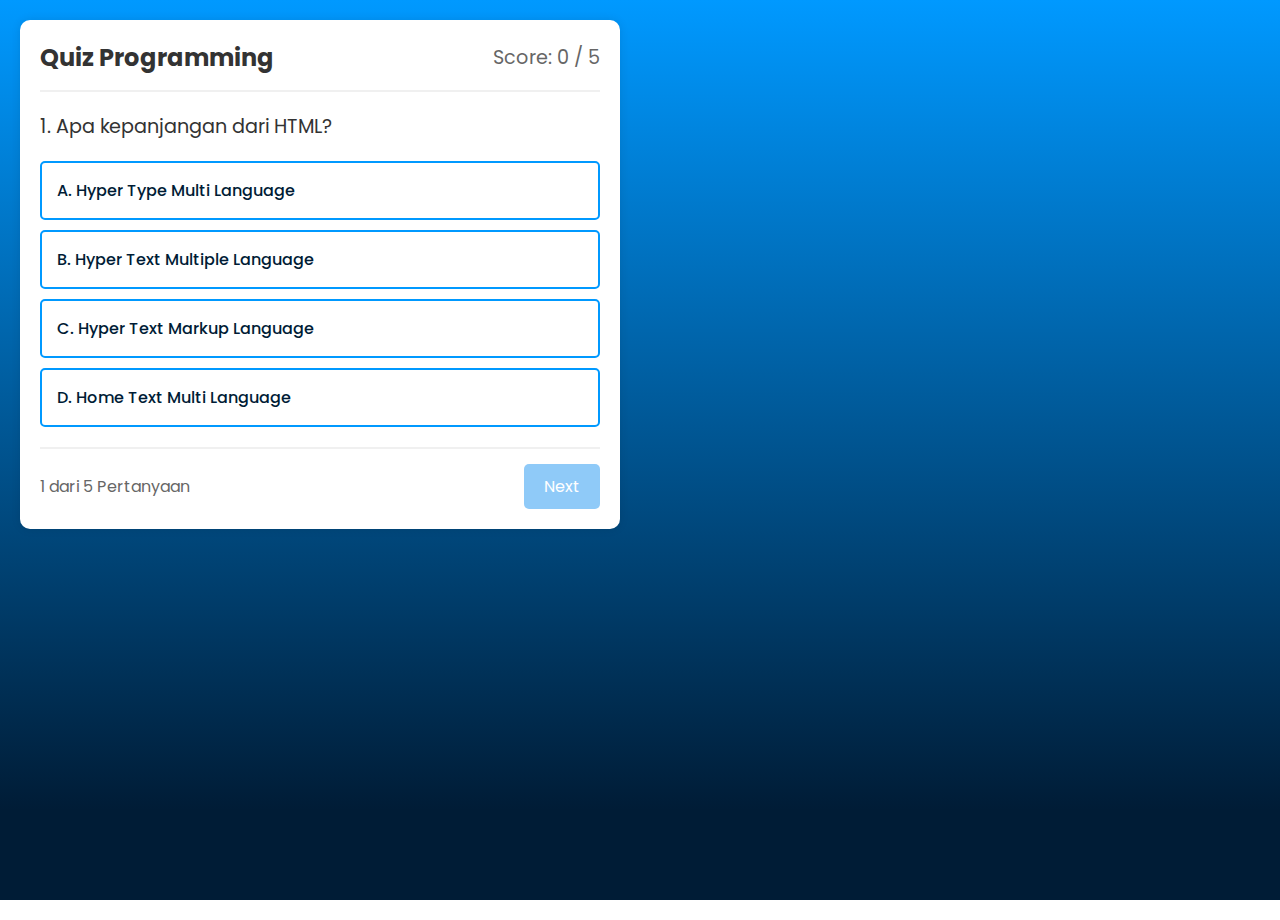
==== quiz.html @ 57198122 "bal" ====
<!DOCTYPE html>
<html lang="en">
<head>
    <meta charset="UTF-8">
    <meta name="viewport" content="width=device-width, initial-scale=1.0">
    <title>Quiz Website</title>
    <link rel="stylesheet" href="style.css">
</head>
<body>
    <div class="quiz-container">
        <div class="quiz-header">
            <h2 class="quiz-title">Quiz Programming</h2>
            <div class="score">Score: <span id="score">0</span> / 5</div>
        </div>
        
        <div id="question-text" class="question">
            <!-- Question will be inserted here -->
        </div>
        
        <div class="options">
            <div class="option" onclick="selectAnswer(this, 'A')" data-answer="A"></div>
            <div class="option" onclick="selectAnswer(this, 'B')" data-answer="B"></div>
            <div class="option" onclick="selectAnswer(this, 'C')" data-answer="C"></div>
            <div class="option" onclick="selectAnswer(this, 'D')" data-answer="D"></div>
        </div>

        <div class="quiz-footer">
            <div id="question-counter">1 dari 5 Pertanyaan</div>
            <div class="button-container">
                <button id="prev-btn" onclick="prevQuestion()">Previous</button>
                <button id="next-btn" onclick="nextQuestion()" class="disabled">Next</button>
            </div>
        </div>
    </div>
    <script src="scriptquiz.js"></script>
</body>
</html>
---- style.css ----
@import url('https://fonts.googleapis.com/css2?family=Poppins:wght@100;200;300;400;500;600;700;800;900&display=swap');

* {
    margin: 0;
    padding: 0;
    box-sizing: border-box;
    font-family: Poppins, sans-serif;
}

/* Body */
body {
    color: white;
    background: linear-gradient(0deg, #001c36 10%, #0099FF);
    background-size: cover;
    min-height: 100vh;
    background-attachment: fixed;
    text-decoration: none;
}

.parent {
    display: grid;
    grid-template-areas:
        "header header header"
        "sidel container sider"
        "footer footer footer";
    grid-template-columns: 1fr 8fr 1fr;
    grid-template-rows: auto 1fr auto;
    height: 100vh; /* Ensures the grid takes up the full viewport height */
}

.header {
    grid-area: header;
    padding: 20px;
    display: flex;
    justify-content: space-between;
    align-items: center;
    background: #001c36;
}

.header .logo {
    color: white;
    font-weight: 700;
    font-size: 2rem;
    text-decoration: none;
}

.sidel {
    grid-area: sidel;
}

.sider {
    grid-area: sider;
}

.container {
    grid-area: container;
    display: flex;
    flex-direction: column;
    align-items: center;
    justify-content: center;
    padding: 40px; /* Adjusted padding to avoid content overflow */
    text-align: center;
}

.footer {
    grid-area: footer;
    background-color: #000e1b;
    border-top: white solid 1px;
    padding: 20px;
    font-size: 20px;
    text-align: center;
}

h1 {
    font-size: 7rem; 
    margin-bottom: 10px;
}

.container p {
    font-size: 2rem;
    margin-bottom: 20px;
    line-height: 1.6;
}

.btn {
    background-color: #0099FF;
    color: white;
    padding: 15px 30px;
    font-size: 3rem;
    font-weight: bold;
    text-transform: uppercase;
    border: none;
    border-radius: 70px;
    cursor: pointer;
    transition: background 0.3s;
    margin-top: 20px;
}

.btn:hover {
    background-color: #001c36;
}

/* Modal overlay styling */
.modal {
    display: none; /* Hidden by default */
    position: fixed; /* Stay in place */
    z-index: 1; /* On top */
    left: 0;
    top: 0;
    width: 100vw; /* Full width */
    height: 100vh; /* Full height */
    background-color: rgba(0, 0, 0, 0.5); /* Semi-transparent black background */
    display: flex;
    justify-content: center;
    align-items: center;
}

/* Modal content styling */
.modal-content {
    background-color: #ffffff;
    padding: 20px;
    border: 2px solid #0099FF;
    width: 80%;
    max-width: fit-content;
    color: black;
    border-radius: 30px;
    text-align: center;
    box-shadow: 0 4px 8px rgba(0, 0, 0, 0.2);
}

.modal-content h2 {
    font-size: 4rem;
    color: #0099FF;
}

.modal-content ul {
    text-align: left;
    padding-left: 20px;
    font-size: 20px;
    line-height: 40px;
    padding-bottom: 10px;
    border-bottom: #000e1b solid 1px;
}

.buttonPopup {
    display: flex;
    justify-content: space-between;
    align-items: center;
    margin-top: 20px;
}

.buttonPopup button:first-child {
    background-color: white;
    color: #0099FF;
    padding: 15px 30px;
    font-size: 1.5rem;
    font-weight: bold;
    text-transform: uppercase;
    border: 3px solid #0099FF;
    border-radius: 70px;
    cursor: pointer;
    transition: background 0.3s;
}

.buttonPopup button:last-child {
    background-color: #0099FF;
    color: white;
    padding: 15px 30px;
    font-size: 1.5rem;
    font-weight: bold;
    text-transform: uppercase;
    border: none;
    border-radius: 70px;
    cursor: pointer;
    transition: background 0.3s;
}

.inputan {
    display: flex;
    flex-direction: column;
    align-items: center;
    gap: 20px
}

.inputan input {
    padding: 10px;
    margin-bottom: 10px;
    border: 1px solid #0099FF;
    border-radius: 20px;
    font-size: 2rem;
}

.inputan button {
    background-color: #0099FF;
    color: white;
    padding: 15px 30px;
    font-size: 3rem;
    font-weight: bold;
    text-transform: uppercase;
    border: none;
    border-radius: 70px;
    cursor: pointer;
    transition: background 0.3s;
}

.inputan button:hover {
    background-color: #001c36;
}

/* Popup styles */
.popup {
    display: none; /* Hidden by default */
    position: fixed;
    top: 0;
    left: 0;
    width: 100%;
    height: 100%;
    background: rgba(0, 0, 0, 0.5);
    justify-content: center;
    align-items: center;
    z-index: 1000;
}

.popup-content {
    background: #fff;
    padding: 20px;
    border-radius: 10px;
    text-align: center;
    width: 300px;
    max-width: 80%;
}

.popup-content p {
    margin-bottom: 20px;
    color: #001c36;
}

.popup-content button {
    background-color: #0099FF;
    color: white;
    border: none;
    padding: 10px 20px;
    border-radius: 5px;
    cursor: pointer;
}

.popup-content button:hover {
    background-color: #007acc;
}

.quiz-container {
    justify-content: center;
    align-items: center;
    align-self: center;
    align-content: center;
    margin: 2000px;
    background-color: white;
    border-radius: 10px;
    box-shadow: 0 0 10px rgba(0, 0, 0, 0.1);
    width: 90%;
    max-width: 600px;
    padding: 20px;
    margin: 20px;
}

.quiz-header {
    display: flex;
    justify-content: space-between;
    align-items: center;
    margin-bottom: 20px;
    padding-bottom: 15px;
    border-bottom: 2px solid #f0f0f0;
}

.quiz-title {
    font-size: 1.5rem;
    color: #333;
}

.score {
    font-size: 1.2rem;
    color: #666;
}

.question {
    font-size: 1.2rem;
    margin-bottom: 20px;
    color: #333;
}

.options {
    display: flex;
    flex-direction: column;
    gap: 10px;
    margin-bottom: 20px;
}

.option {
    padding: 15px;
    border: 2px solid #0099FF;
    border-radius: 5px;
    cursor: pointer;
    transition: all 0.3s ease;
    color: #001c36;
    font-weight: 500;
}

.option:hover:not(.selected):not(.correct):not(.wrong) {
    background-color: #0099FF;
    border-color: #dee2e6;
    color: white;
}

.option.selected {
    background-color: #e3f2fd;
    border-color: #90caf9;
}

.option.correct {
    background-color: #c8e6c9;
    border-color: #81c784;
}

.option.wrong {
    background-color: #ffcdd2;
    border-color: #e57373;
}

.quiz-footer {
    display: flex;
    justify-content: space-between;
    align-items: center;
    margin-top: 20px;
    padding-top: 15px;
    border-top: 2px solid #f0f0f0;
}

.button-container {
    display: flex;
    gap: 10px;
}

button {
    padding: 10px 20px;
    border: none;
    border-radius: 5px;
    cursor: pointer;
    font-size: 1rem;
    transition: all 0.3s ease;
}

#next-btn {
    background-color: #2196f3;
    color: white;
}

#next-btn:hover:not(.disabled) {
    background-color: #1976d2;
}

#prev-btn {
    background-color: #f0f0f0;
    color: #333;
}

#prev-btn:hover {
    background-color: #e0e0e0;
}

button.disabled {
    opacity: 0.5;
    cursor: not-allowed;
}

#question-counter {
    color: #666;
}

.final-message {
    text-align: center;
    margin: 20px 0;
    font-size: 1.2rem;
    color: #333;
}

.restart-btn {
    background-color: #4caf50;
    color: white;
    width: 100%;
    margin-top: 20px;
}

.restart-btn:hover {
    background-color: #43a047;
}
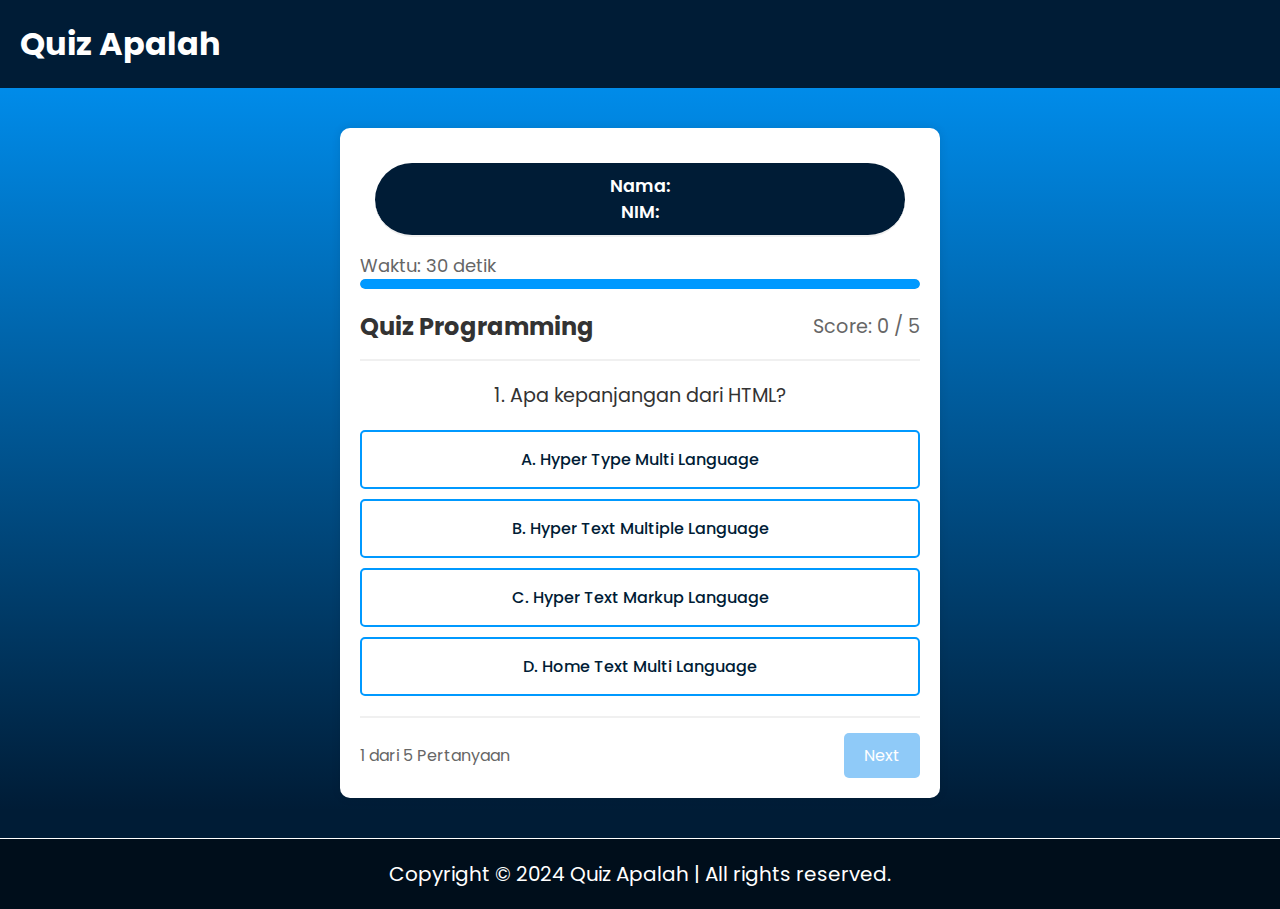
==== commit 3a8e5c6f: "quiz apalah" ====
--- a/quiz.html
+++ b/quiz.html
@@ -7,31 +7,48 @@
     <link rel="stylesheet" href="style.css">
 </head>
 <body>
-    <div class="quiz-container">
-        <div class="quiz-header">
-            <h2 class="quiz-title">Quiz Programming</h2>
-            <div class="score">Score: <span id="score">0</span> / 5</div>
-        </div>
-        
-        <div id="question-text" class="question">
-            <!-- Question will be inserted here -->
-        </div>
-        
-        <div class="options">
-            <div class="option" onclick="selectAnswer(this, 'A')" data-answer="A"></div>
-            <div class="option" onclick="selectAnswer(this, 'B')" data-answer="B"></div>
-            <div class="option" onclick="selectAnswer(this, 'C')" data-answer="C"></div>
-            <div class="option" onclick="selectAnswer(this, 'D')" data-answer="D"></div>
-        </div>
+    <section class="parent">
+        <header class="header">
+            <a href="#" class="logo">Quiz Apalah</a>
+        </header>
+        <div class="container">
+            <div class="quiz-container">
+                <div class="student-info">
+                    <span class="student-name">Nama: <span id="nama"></span></span>
+                    <span class="student-nim">NIM: <span id="nim"></span></span>
+                </div>
+                <div id="timer">Waktu: 30 detik</div>
+                <div id="timer-bar" class="timer-bar">
+                    <div id="countdown-bar" class="countdown-bar"></div>
+                </div>
+                <div class="quiz-header">
+                    <h2 class="quiz-title">Quiz Programming</h2>
+                    <div class="score">Score: <span id="score">0</span> / 5</div>
+                </div>
+                <div id="question-text" class="question">
+                    <!-- Question will be inserted here -->
+                </div>
+                
+                <div class="options">
+                    <div class="option" onclick="selectAnswer(this, 'A')" data-answer="A"></div>
+                    <div class="option" onclick="selectAnswer(this, 'B')" data-answer="B"></div>
+                    <div class="option" onclick="selectAnswer(this, 'C')" data-answer="C"></div>
+                    <div class="option" onclick="selectAnswer(this, 'D')" data-answer="D"></div>
+                </div>
 
-        <div class="quiz-footer">
-            <div id="question-counter">1 dari 5 Pertanyaan</div>
-            <div class="button-container">
-                <button id="prev-btn" onclick="prevQuestion()">Previous</button>
-                <button id="next-btn" onclick="nextQuestion()" class="disabled">Next</button>
+                <div class="quiz-footer">
+                    <div id="question-counter">1 dari 5 Pertanyaan</div>
+                    <div class="button-container">
+                        <button id="prev-btn" onclick="prevQuestion()">Previous</button>
+                        <button id="next-btn" onclick="nextQuestion()" class="disabled">Next</button>
+                    </div>
+                </div>
             </div>
         </div>
-    </div>
+        <footer class="footer">
+            <p>Copyright &copy; 2024 Quiz Apalah | All rights reserved.</p>
+        </footer>
+    </section>
     <script src="scriptquiz.js"></script>
 </body>
 </html>--- a/style.css
+++ b/style.css
@@ -110,7 +110,7 @@
     width: 100vw; /* Full width */
     height: 100vh; /* Full height */
     background-color: rgba(0, 0, 0, 0.5); /* Semi-transparent black background */
-    display: flex;
+    /* display: flex; */
     justify-content: center;
     align-items: center;
 }
@@ -156,10 +156,17 @@
     font-size: 1.5rem;
     font-weight: bold;
     text-transform: uppercase;
-    border: 3px solid #0099FF;
+    box-shadow: inset 0 0 0 3px #0099FF;
+    /* border: 3px solid #0099FF; */
     border-radius: 70px;
     cursor: pointer;
-    transition: background 0.3s;
+    /* transition: background 0.3s; */
+}
+
+.buttonPopup button:first-child:hover {
+    background-color: #001c36;
+    color: white;
+    box-shadow: inset 0 0 0 3px #001c36;
 }
 
 .buttonPopup button:last-child {
@@ -172,39 +179,161 @@
     border: none;
     border-radius: 70px;
     cursor: pointer;
-    transition: background 0.3s;
-}
-
+    /* transition: background 0.3s; */
+}
+
+.buttonPopup button:last-child:hover {
+    background-color: #001c36;
+}
+
+/* Container styles */
+.container {
+    grid-area: container;
+    display: flex;
+    justify-content: center;
+    align-items: center;
+    padding: 20px;
+    width: 100%;
+}
+
+.data {
+    background-color: white;
+    padding: 2rem;
+    border-radius: 15px;
+    box-shadow: 0 4px 6px rgba(0, 0, 0, 0.1);
+    width: 90%;
+    max-width: 600px;
+}
+
+.data h1 {
+    color: #001c36;
+    text-align: center;
+    margin-bottom: 2rem;
+    font-size: clamp(2rem, 5vw, 3rem);
+}
+
+/* Input form styles */
 .inputan {
     display: flex;
     flex-direction: column;
     align-items: center;
-    gap: 20px
+    gap: 1.5rem;
+    width: 100%;
 }
 
 .inputan input {
-    padding: 10px;
-    margin-bottom: 10px;
-    border: 1px solid #0099FF;
-    border-radius: 20px;
-    font-size: 2rem;
+    width: 100%;
+    max-width: 400px;
+    padding: 0.8rem 1.2rem;
+    margin-bottom: 0;
+    border: 2px solid #0099FF;
+    border-radius: 10px;
+    font-size: clamp(1rem, 2vw, 1.5rem);
+    transition: border-color 0.3s ease;
+}
+
+.inputan input:focus {
+    outline: none;
+    border-color: #001c36;
+    box-shadow: 0 0 0 2px rgba(0, 153, 255, 0.2);
+}
+
+.inputan input::placeholder {
+    color: #666;
 }
 
 .inputan button {
     background-color: #0099FF;
     color: white;
-    padding: 15px 30px;
-    font-size: 3rem;
+    padding: 0.8rem 2rem;
+    font-size: clamp(1.2rem, 3vw, 2rem);
     font-weight: bold;
     text-transform: uppercase;
     border: none;
-    border-radius: 70px;
-    cursor: pointer;
-    transition: background 0.3s;
+    border-radius: 35px;
+    cursor: pointer;
+    transition: background 0.3s ease;
+    width: fit-content;
+    min-width: 200px;
 }
 
 .inputan button:hover {
     background-color: #001c36;
+}
+
+/* Popup styles */
+.popup {
+    display: none;
+    position: fixed;
+    top: 0;
+    left: 0;
+    width: 100%;
+    height: 100%;
+    background: rgba(0, 0, 0, 0.5);
+    justify-content: center;
+    align-items: center;
+    z-index: 1000;
+}
+
+.popup-content {
+    background: white;
+    padding: 2rem;
+    border-radius: 15px;
+    text-align: center;
+    width: 90%;
+    max-width: 400px;
+    box-shadow: 0 4px 6px rgba(0, 0, 0, 0.1);
+}
+
+.popup-content p {
+    margin-bottom: 1.5rem;
+    color: #001c36;
+    font-size: clamp(1rem, 2vw, 1.2rem);
+}
+
+.popup-content button {
+    background-color: #0099FF;
+    color: white;
+    border: none;
+    padding: 0.8rem 2rem;
+    border-radius: 25px;
+    cursor: pointer;
+    font-size: clamp(1rem, 2vw, 1.2rem);
+    transition: background 0.3s ease;
+}
+
+.popup-content button:hover {
+    background-color: #001c36;
+}
+
+/* Media Queries */
+@media screen and (max-width: 768px) {
+    .data {
+        padding: 1.5rem;
+    }
+    
+    .inputan {
+        gap: 1rem;
+    }
+    
+    .inputan input {
+        padding: 0.6rem 1rem;
+    }
+    
+    .inputan button {
+        padding: 0.6rem 1.5rem;
+        min-width: 180px;
+    }
+}
+
+@media screen and (max-width: 480px) {
+    .data {
+        padding: 1rem;
+    }
+    
+    .popup-content {
+        padding: 1.5rem;
+    }
 }
 
 /* Popup styles */
@@ -249,10 +378,6 @@
 }
 
 .quiz-container {
-    justify-content: center;
-    align-items: center;
-    align-self: center;
-    align-content: center;
     margin: 2000px;
     background-color: white;
     border-radius: 10px;
@@ -263,6 +388,55 @@
     margin: 20px;
 }
 
+.student-info {
+    display: flex;
+    flex-direction: column;
+    /* justify-content: space-between; */
+    margin: 15px;
+    padding: 10px;
+    border-bottom: 2px solid #f0f0f0;
+    background-color: #001c36;
+    border-radius: 40px;
+}
+
+.student-name, .student-nim {
+    font-size: 1.1rem;
+    color: white;
+    font-weight: 600;
+
+}
+
+/* Container untuk countdown bar */
+#timer {
+    font-size: 18px;
+    color: #666;
+    text-align: left;
+    /* margin: 5px; */
+}
+
+.timer-bar {
+    width: 100%;
+    height: 10px;
+    background-color: #ddd;
+    border-radius: 40px;
+    overflow: hidden;
+    margin-bottom: 20px;
+}
+
+/* Countdown bar yang akan berkurang */
+.countdown-bar {
+    height: 100%;
+    background-color: #0099FF;  
+    width: 100%;  /* Start dengan 100% */
+    border-radius: 40px;
+    transition: width 1s linear;  /* Tambahkan animasi untuk pergerakan bar */
+}
+
+.no-transition {
+    transition: none !important;  /* Nonaktifkan transisi */
+}
+
+
 .quiz-header {
     display: flex;
     justify-content: space-between;
@@ -317,13 +491,13 @@
 }
 
 .option.correct {
-    background-color: #c8e6c9;
-    border-color: #81c784;
+    background-color: #00eb0c;
+    border-color: #00eb0c;
 }
 
 .option.wrong {
-    background-color: #ffcdd2;
-    border-color: #e57373;
+    background-color: #d81313;
+    border-color: #d81313;
 }
 
 .quiz-footer {
